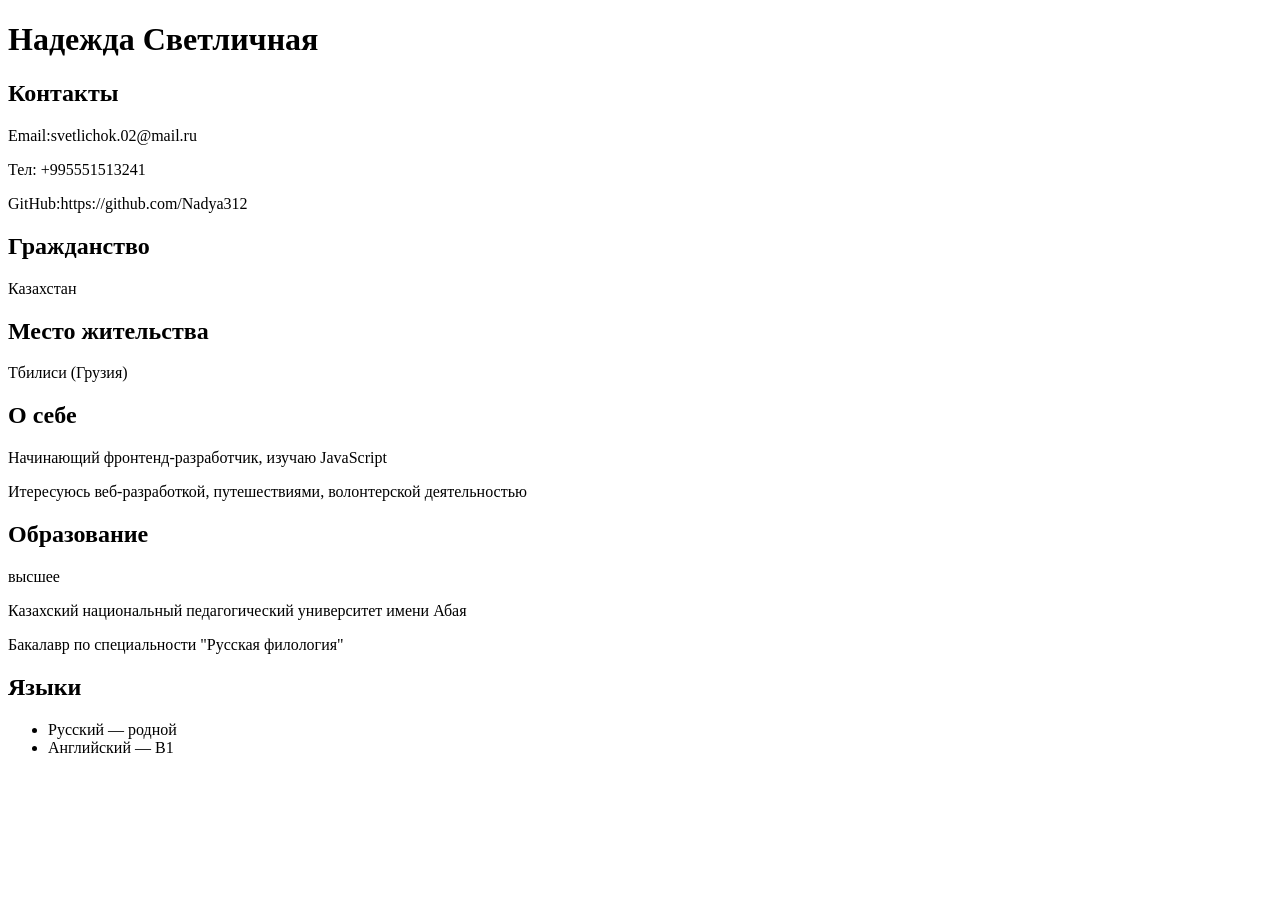
==== index.html @ 8a52acff "Create CV HTML" ====
<!DOCTYPE html>
<html lang ="ru">
<head>
    <meta charset="UTF-8">
    <title>Надежда Светличная-CV</title>
</head>
<body>
    <h1>Надежда Светличная</h1>

<h2>Контакты</h2>
<p>Email:svetlichok.02@mail.ru</p>
<p>Тел: +995551513241</p>
<p>GitHub:https://github.com/Nadya312</p>

<h2>Гражданство</h2>
<p>Казахстан</p>

<h2>Место жительства</h2>
<p>Тбилиси (Грузия)</p>

<h2>О себе</h2>
<p>Начинающий фронтенд-разработчик, изучаю JavaScript</p>
<p>Итересуюсь веб-разработкой, путешествиями, волонтерской деятельностью</p>

<h2>Образование</h2>
<p>высшее</p>
<p>Казахский национальный педагогический университет имени Абая</p>
<p>Бакалавр по специальности "Русская филология"</p>

<h2>Языки</h2>
<ul>
    <li>Русский — родной</li>
    <li>Английский — B1</li>
</ul>
</body>
</html>
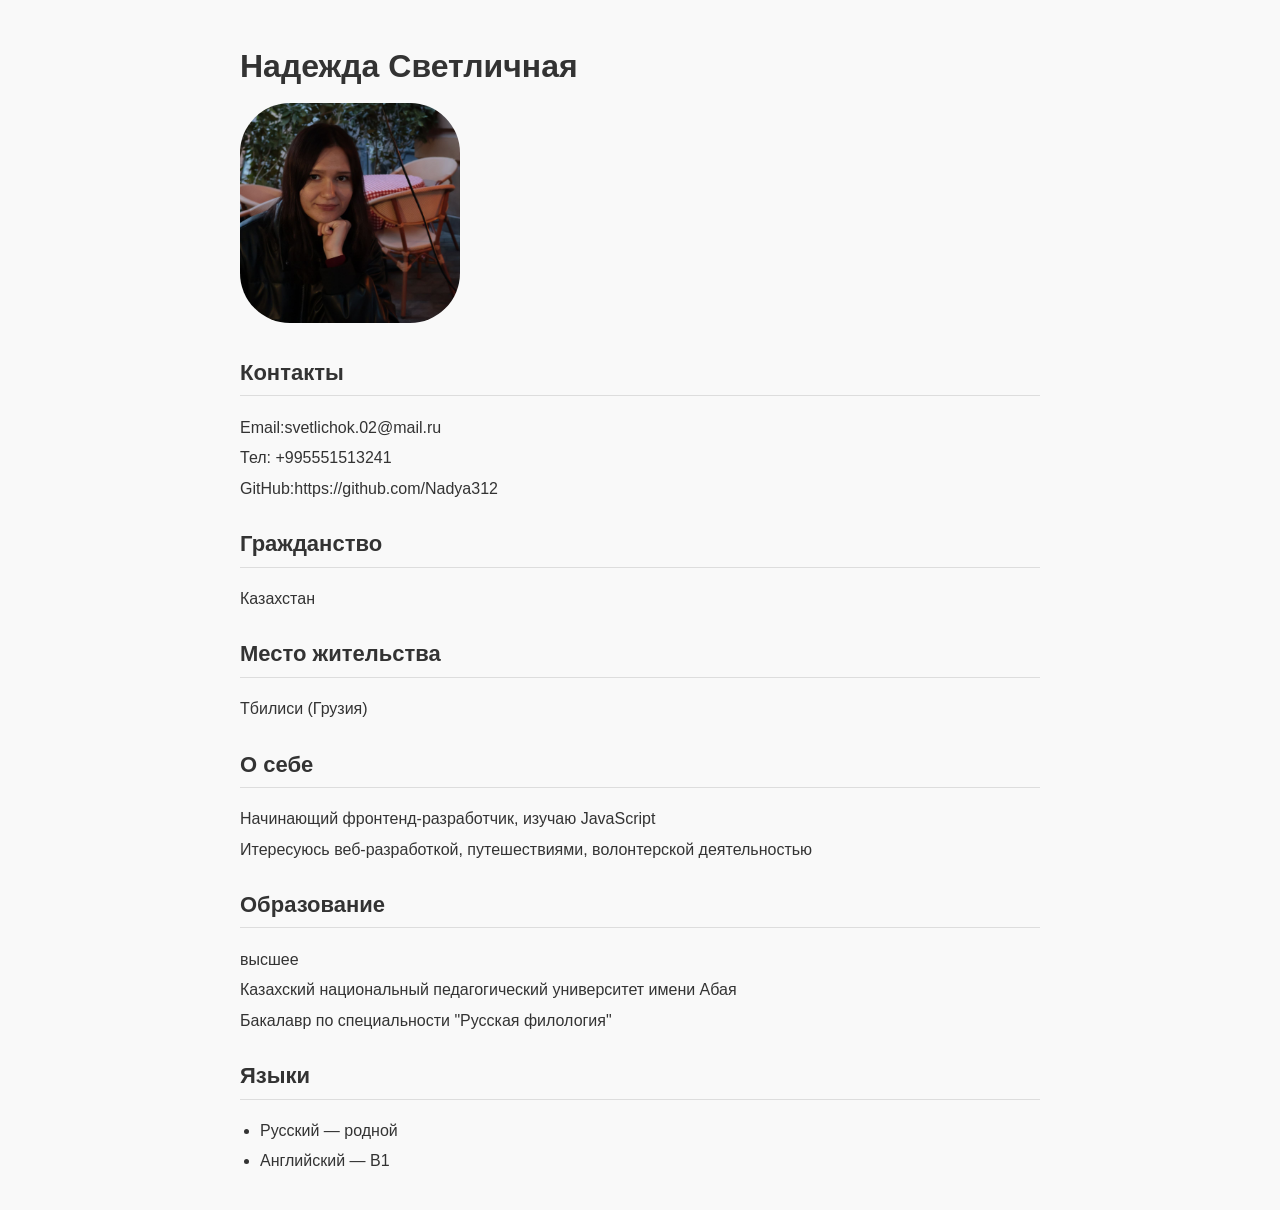
==== commit e15d9f2c: "final cv" ====
--- a/index.html
+++ b/index.html
@@ -3,9 +3,11 @@
 <head>
     <meta charset="UTF-8">
     <title>Надежда Светличная-CV</title>
+    <link rel="stylesheet" href="style.css">
 </head>
 <body>
     <h1>Надежда Светличная</h1>
+    <img src="photo.jpg" alt="My photo">
 
 <h2>Контакты</h2>
 <p>Email:svetlichok.02@mail.ru</p>
--- a/style.css
+++ b/style.css
@@ -0,0 +1,40 @@
+body {
+    font-family: Arial, sans-serif;
+    max-width: 800px;
+    margin: 0 auto;
+    padding: 20px;
+    line-height: 1.6;
+    background-color: #f9f9f9;
+    color: #333;
+}
+
+img {
+  width: 220px;
+  height: 220px;
+  object-fit: cover;
+  border-radius: 50px;
+}
+
+h1 {
+    font-size: 32px;
+    margin-bottom: 10px;
+}
+
+h2 {
+    font-size: 22px;
+    margin-top: 25px;
+    border-bottom: 1px solid #ddd;
+    padding-bottom: 5px;
+}
+
+p {
+    margin: 5px 0;
+}
+
+ul {
+    padding-left: 20px;
+}
+
+li {
+    margin-bottom: 5px;
+}
